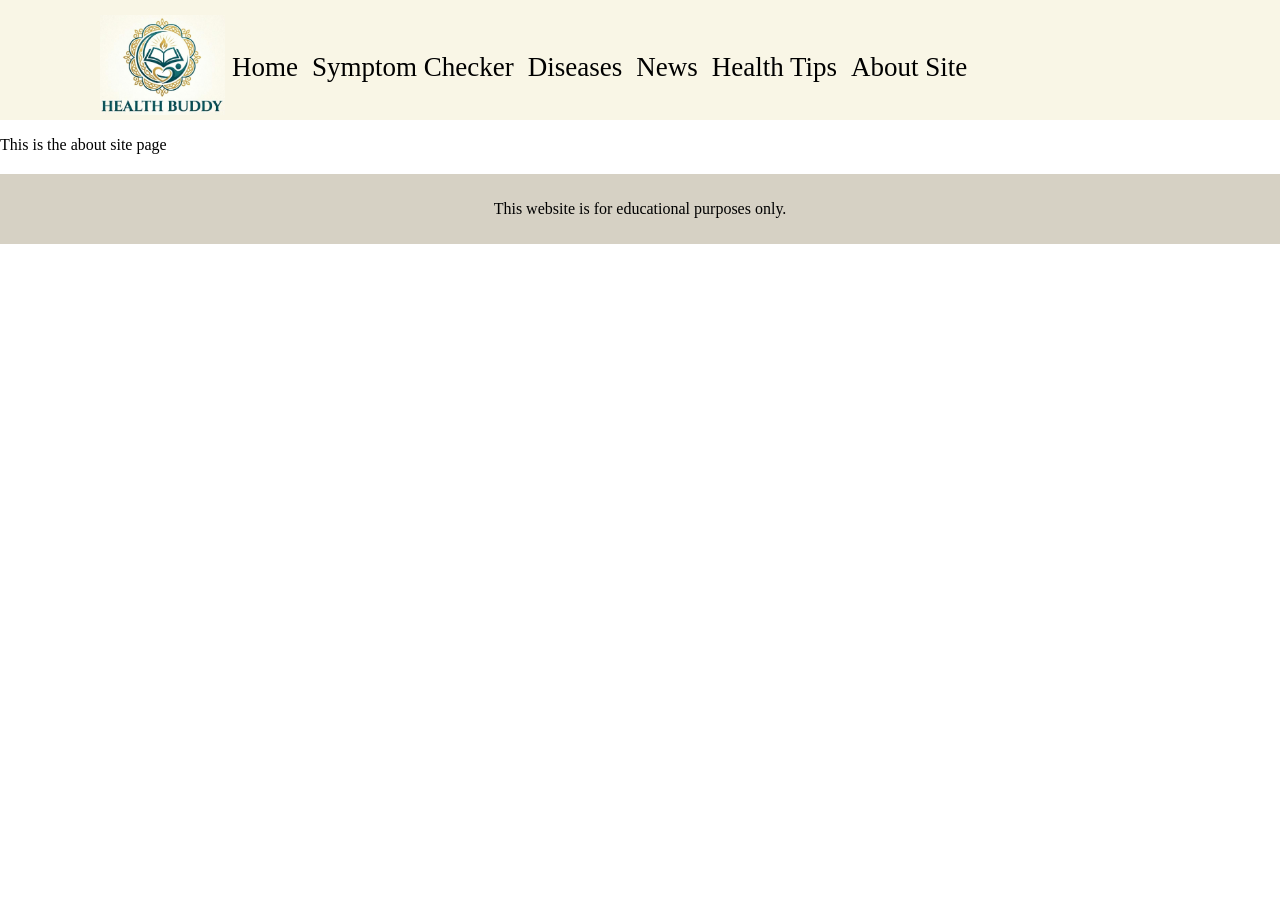
==== about-site-page.html @ 5f549ce2 "Added about site page" ====
<!DOCTYPE html>
<html lang="en">
<head>
    <meta charset="UTF-8">
    <meta name="viewport" content="width=device-width, initial-scale=1.0">
    <title>About Site</title>
    <link rel="stylesheet" href="style.css">
</head>
<body>
    <div id="navbar"></div>
    <p>This is the about site page</p>
    <div id="footer"></div>
    
    <script src="navbar.js"></script>
    <script src="footer.js"></script>
</body>
</html>
---- style.css ----
body{
    margin: 0;
}

.header{
    height: 110px;
    background-color: #f9f6e6;
    padding-top: 10px;
    padding-left: clamp(0px, 9%, 100px);
    display: flex;
    align-items: center;
}
.logo{
    width: 125px;
    height: 100px;
}
.menu-button{
    background-color: #f9f6e6;
    border: none;
    color: black;
    text-decoration: none;
    width: auto;
    font-size: 27px;
    margin-top: 5px;
    margin-left: 7px;
    margin-right: 7px;
    display: inline-block;
}
.menu-button:hover{
    background-color: #e1ddc3;
}

.footer {
  text-align: center;
  padding: 10px;
  background: #d6d1c4;
  margin-top: 20px;
}

.container {
  max-width: 1200px;
  margin: auto;
  padding: 20px;
}

/* Search Tips*/
input {
  width: 250px;
  padding: 8px;
  border-radius: 10px;
}

/* Tips layout */
.tip-card {
  display: flex;
  background: white;
  margin-top: 20px;
  padding: 15px;
  border-radius: 10px;
}

.tip-card img {
  width: 150px;
  border-radius: 10px;
  margin-right: 20px;
}
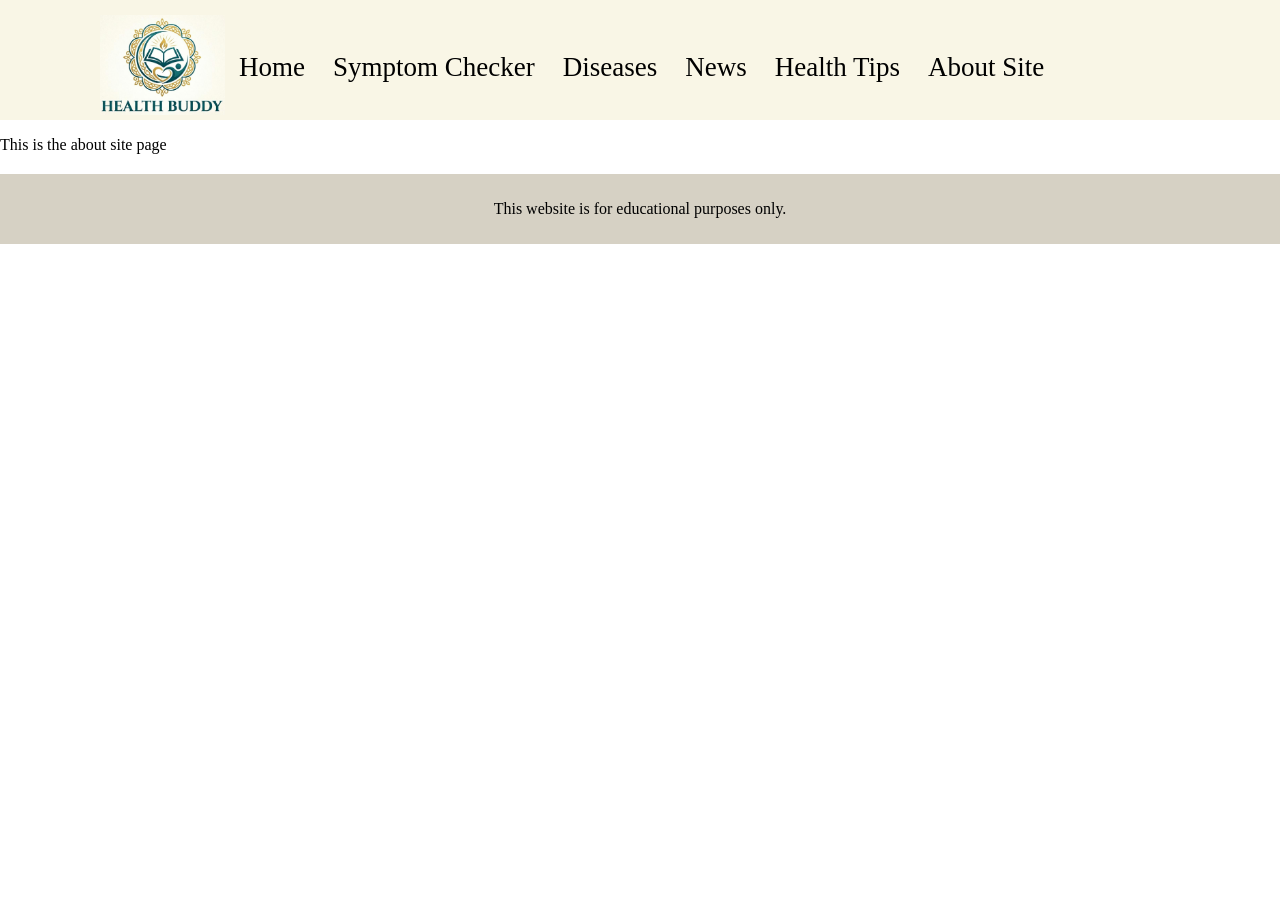
==== commit e416039c: "Rearrange all file to a folder" ====
--- a/about-site-page.html
+++ b/about-site-page.html
@@ -4,14 +4,14 @@
     <meta charset="UTF-8">
     <meta name="viewport" content="width=device-width, initial-scale=1.0">
     <title>About Site</title>
-    <link rel="stylesheet" href="style.css">
+    <link rel="stylesheet" href="CSS/style.css">
 </head>
 <body>
     <div id="navbar"></div>
     <p>This is the about site page</p>
     <div id="footer"></div>
     
-    <script src="navbar.js"></script>
-    <script src="footer.js"></script>
+    <script src="JS/navbar.js"></script>
+    <script src="JS/footer.js"></script>
 </body>
 </html>
--- a/CSS/style.css
+++ b/CSS/style.css
@@ -0,0 +1,86 @@
+body{
+    margin: 0;
+}
+
+.header{
+    height: 110px;
+    background-color: #f9f6e6;
+    padding-top: 10px;
+    padding-left: clamp(0px, 9%, 100px);
+    display: flex;
+    align-items: center;
+}
+.logo{
+    width: 125px;
+    height: 100px;
+}
+.menu-button{
+    background-color: #f9f6e6;
+    border: none;
+    color: black;
+    text-decoration: none;
+    width: auto;
+    font-size: 27px;
+    margin-top: 5px;
+    margin-left: 14px;
+    margin-right: 14px;
+    display: inline-block;
+}
+.menu-button:hover{
+    background-color: #e1ddc3;
+}
+
+.footer {
+  text-align: center;
+  padding: 10px;
+  background: #d6d1c4;
+  margin-top: 20px;
+}
+
+.container {
+  max-width: 1200px;
+  margin: auto;
+  padding: 20px;
+}
+
+/* Search Tips*/
+input {
+  width: 250px;
+  padding: 8px;
+  border-radius: 10px;
+}
+
+/* Tips layout */
+.tip-card {
+  display: flex;
+  background: white;
+  margin-top: 20px;
+  padding: 15px;
+  border-radius: 10px;
+}
+
+.tip-card img {
+  width: 150px;
+  border-radius: 10px;
+  margin-right: 20px;
+}
+
+.no-result {
+  text-align: center;
+  font-size: 18px;
+  margin-top: 20px;
+  color: red;
+}
+
+#result-count {
+  margin-top: 10px;
+  font-weight: bold;
+  color: #333;
+}
+
+#loading {
+  font-size: 18px;
+  text-align: center;
+  margin-top: 20px;
+  color: #555;
+}
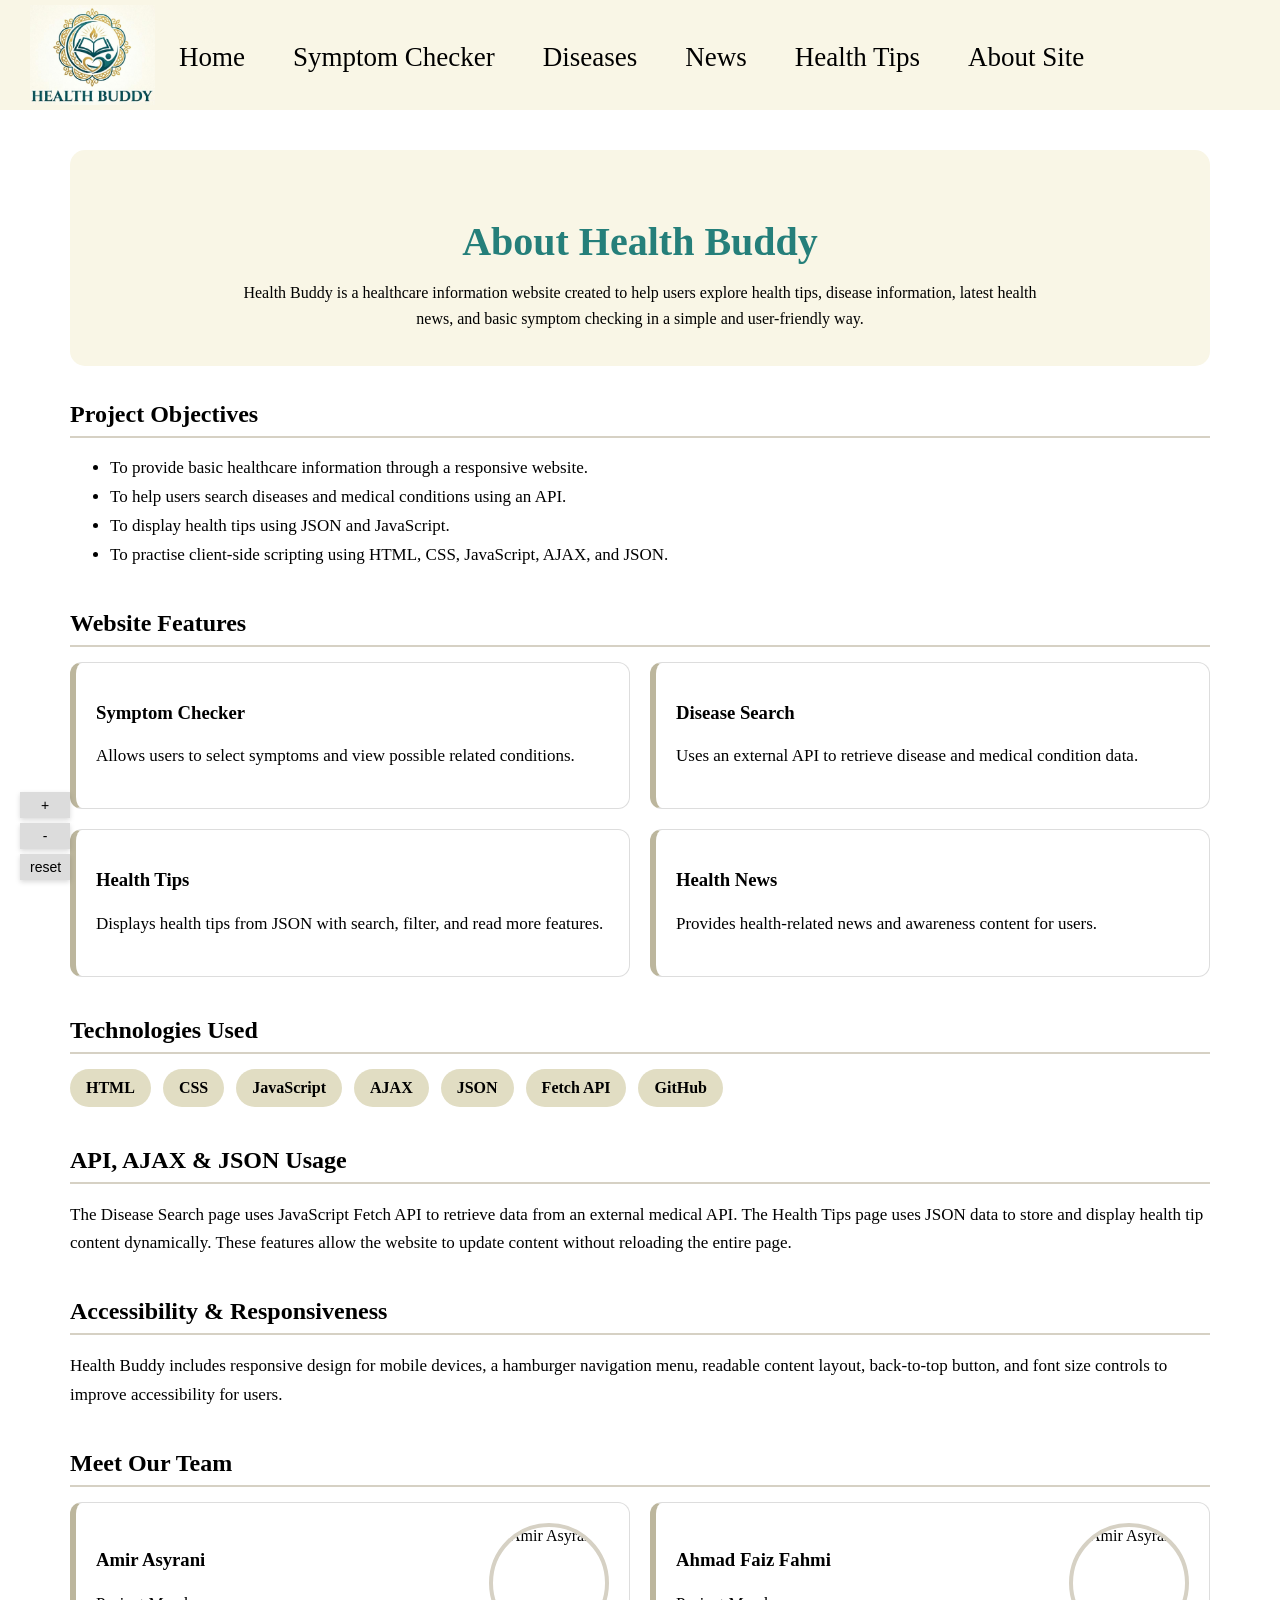
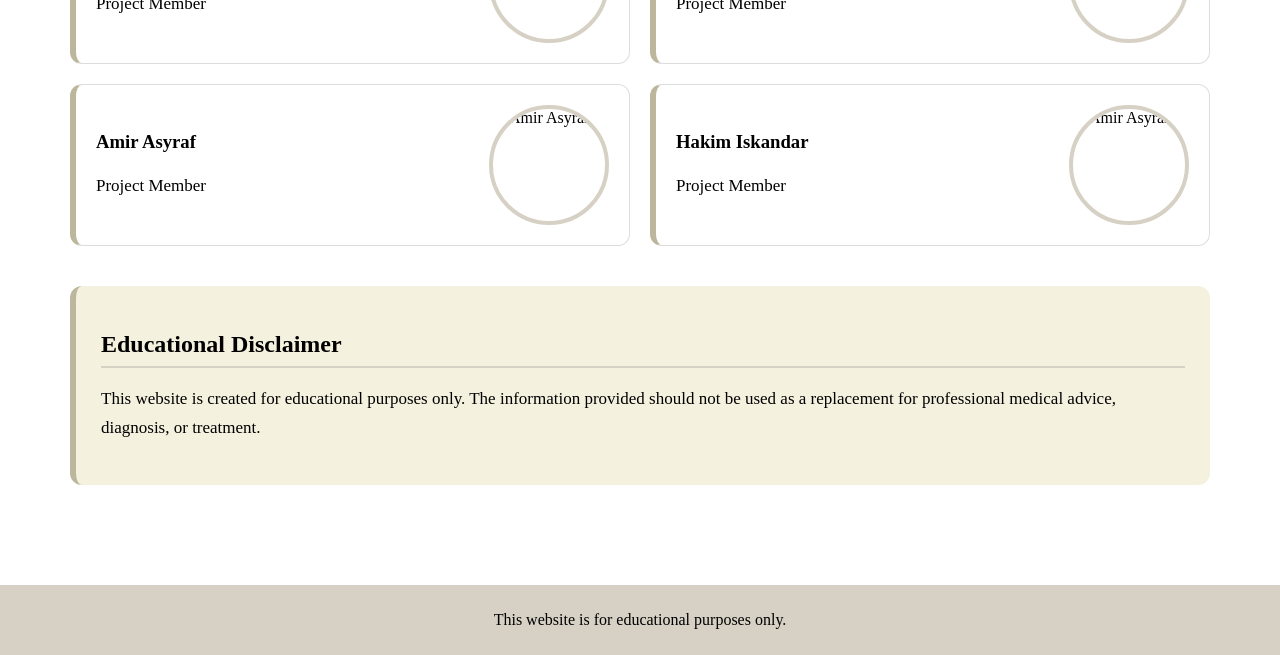
==== commit b07c74ad: "Completing the About Site Page" ====
--- a/about-site-page.html
+++ b/about-site-page.html
@@ -1,17 +1,185 @@
 <!DOCTYPE html>
 <html lang="en">
 <head>
-    <meta charset="UTF-8">
-    <meta name="viewport" content="width=device-width, initial-scale=1.0">
-    <title>About Site</title>
-    <link rel="stylesheet" href="CSS/style.css">
+  <meta charset="UTF-8">
+  <meta name="viewport" content="width=device-width, initial-scale=1.0">
+  <title>About Site</title>
+
+  <link rel="stylesheet" href="CSS/style.css">
+  <link rel="stylesheet" href="CSS/about-site-style.css">
 </head>
 <body>
-    <div id="navbar"></div>
-    <p>This is the about site page</p>
-    <div id="footer"></div>
-    
-    <script src="JS/navbar.js"></script>
-    <script src="JS/footer.js"></script>
+
+  <div id="navbar"></div>
+
+  <main class="about-container">
+
+    <section class="about-hero">
+      <h1>About Health Buddy</h1>
+      <p>
+        Health Buddy is a healthcare information website created to help users
+        explore health tips, disease information, latest health news, and basic
+        symptom checking in a simple and user-friendly way.
+      </p>
+    </section>
+
+    <section class="about-section">
+      <h2>Project Objectives</h2>
+
+      <ul>
+        <li>To provide basic healthcare information through a responsive website.</li>
+        <li>To help users search diseases and medical conditions using an API.</li>
+        <li>To display health tips using JSON and JavaScript.</li>
+        <li>To practise client-side scripting using HTML, CSS, JavaScript, AJAX, and JSON.</li>
+      </ul>
+    </section>
+
+    <section class="about-section">
+      <h2>Website Features</h2>
+
+      <div class="feature-grid">
+
+        <div class="feature-card">
+          <h3>Symptom Checker</h3>
+          <p>Allows users to select symptoms and view possible related conditions.</p>
+        </div>
+
+        <div class="feature-card">
+          <h3>Disease Search</h3>
+          <p>Uses an external API to retrieve disease and medical condition data.</p>
+        </div>
+
+        <div class="feature-card">
+          <h3>Health Tips</h3>
+          <p>Displays health tips from JSON with search, filter, and read more features.</p>
+        </div>
+
+        <div class="feature-card">
+          <h3>Health News</h3>
+          <p>Provides health-related news and awareness content for users.</p>
+        </div>
+
+      </div>
+    </section>
+
+    <section class="about-section">
+      <h2>Technologies Used</h2>
+
+      <div class="tech-list">
+        <span>HTML</span>
+        <span>CSS</span>
+        <span>JavaScript</span>
+        <span>AJAX</span>
+        <span>JSON</span>
+        <span>Fetch API</span>
+        <span>GitHub</span>
+      </div>
+    </section>
+
+    <section class="about-section">
+      <h2>API, AJAX & JSON Usage</h2>
+
+      <p>
+        The Disease Search page uses JavaScript Fetch API to retrieve data from
+        an external medical API. The Health Tips page uses JSON data to store
+        and display health tip content dynamically. These features allow the
+        website to update content without reloading the entire page.
+      </p>
+    </section>
+
+    <section class="about-section">
+      <h2>Accessibility & Responsiveness</h2>
+
+      <p>
+        Health Buddy includes responsive design for mobile devices, a hamburger
+        navigation menu, readable content layout, back-to-top button, and font
+        size controls to improve accessibility for users.
+      </p>
+    </section>
+
+    <section class="about-section">
+      <h2>Meet Our Team</h2>
+
+      <div class="team-grid">
+
+        <div class="team-card">
+            <div class="team-info">
+                <h3>Amir Asyrani</h3>
+                <p>Project Member</p>
+            </div>
+
+            <img
+                src="assets/amir.jpg"
+                alt="Amir Asyrani"
+                class="team-image"
+            >
+        </div>
+
+        <div class="team-card">
+            <div class="team-info">
+                <h3>Ahmad Faiz Fahmi</h3>
+                <p>Project Member</p>
+            </div>
+
+            <img
+                src="assets/amir.jpg"
+                alt="Amir Asyrani"
+                class="team-image"
+            >
+        </div>
+
+        <div class="team-card">
+            <div class="team-info">
+                <h3>Amir Asyraf</h3>
+                <p>Project Member</p>
+            </div>
+
+            <img
+                src="assets/amir.jpg"
+                alt="Amir Asyrani"
+                class="team-image"
+            >
+        </div>
+
+        <div class="team-card">
+            <div class="team-info">
+                <h3>Hakim Iskandar</h3>
+                <p>Project Member</p>
+            </div>
+
+            <img
+                src="assets/amir.jpg"
+                alt="Amir Asyrani"
+                class="team-image"
+            >
+        </div>
+
+      </div>
+    </section>
+
+    <section class="about-section disclaimer-box">
+      <h2>Educational Disclaimer</h2>
+
+      <p>
+        This website is created for educational purposes only. The information
+        provided should not be used as a replacement for professional medical
+        advice, diagnosis, or treatment.
+      </p>
+    </section>
+
+  </main>
+
+  <div id="font-size-controls"></div>
+
+  <button id="backToTopBtn">↑ Top</button>
+
+  <div id="footer"></div>
+
+  <script src="JS/navbar.js"></script>
+  <script src="JS/footer.js"></script>
+  <script src="JS/font-size-loader.js"></script>
+  <script src="JS/font-size.js"></script>
+  <script src="JS/back-to-top.js"></script>
+
 </body>
 </html>
--- a/CSS/style.css
+++ b/CSS/style.css
@@ -1,19 +1,45 @@
+* {
+    box-sizing: border-box;
+}
+
 body{
     margin: 0;
-}
+    display: flex;
+    flex-direction: column;
+    min-height: 100vh;
+    overflow-x: hidden;
+}
+
+main {
+    flex: 1;
+}
+
+/* =========================
+   HEADER / NAVBAR
+========================= */
 
 .header{
     height: 110px;
     background-color: #f9f6e6;
-    padding-top: 10px;
-    padding-left: clamp(0px, 9%, 100px);
+    padding: 10px 30px;
     display: flex;
     align-items: center;
-}
+    position: relative;
+    width: 100%;
+}
+
 .logo{
     width: 125px;
     height: 100px;
 }
+
+/* Navigation Menu */
+.nav-menu{
+    display: flex;
+    align-items: center;
+}
+
+/* Navigation Button */
 .menu-button{
     background-color: #f9f6e6;
     border: none;
@@ -24,63 +50,220 @@
     margin-top: 5px;
     margin-left: 14px;
     margin-right: 14px;
+    padding: 8px 10px;
     display: inline-block;
 }
+
 .menu-button:hover{
     background-color: #e1ddc3;
 }
 
+/* Hamburger Button */
+.hamburger-btn{
+    display: none;
+    margin-left: auto;
+    background: none;
+    border: none;
+    font-size: 38px;
+    cursor: pointer;
+}
+
+/* =========================
+   FOOTER
+========================= */
+
 .footer {
-  text-align: center;
-  padding: 10px;
-  background: #d6d1c4;
-  margin-top: 20px;
-}
-
-.container {
-  max-width: 1200px;
-  margin: auto;
-  padding: 20px;
-}
-
-/* Search Tips*/
-input {
-  width: 250px;
-  padding: 8px;
-  border-radius: 10px;
-}
-
-/* Tips layout */
-.tip-card {
-  display: flex;
-  background: white;
-  margin-top: 20px;
-  padding: 15px;
-  border-radius: 10px;
-}
-
-.tip-card img {
-  width: 150px;
-  border-radius: 10px;
-  margin-right: 20px;
-}
-
-.no-result {
-  text-align: center;
-  font-size: 18px;
-  margin-top: 20px;
-  color: red;
-}
-
-#result-count {
-  margin-top: 10px;
-  font-weight: bold;
-  color: #333;
-}
-
-#loading {
-  font-size: 18px;
-  text-align: center;
-  margin-top: 20px;
-  color: #555;
+    text-align: center;
+    padding: 10px;
+    background: #d6d1c4;
+    margin-top: 20px;
+}
+
+
+/* =========================
+   SMOOTH SCROLL
+========================= */
+
+html {
+    scroll-behavior: smooth;
+}
+
+/* =========================
+   BACK TO TOP BUTTON
+========================= */
+
+#backToTopBtn {
+    position: fixed;
+    bottom: 30px;
+    right: 30px;
+    padding: 12px 18px;
+    border: none;
+    border-radius: 50px;
+    background-color: #d6d1c4;
+    color: black;
+    font-size: 16px;
+    font-weight: bold;
+    cursor: pointer;
+    display: none;
+    box-shadow: 0 4px 10px rgba(0,0,0,0.2);
+    transition: 0.3s;
+}
+
+#backToTopBtn:hover {
+    background-color: #bcb69d;
+}
+
+/* =========================
+   FONT CONTROLS
+========================= */
+
+/* Container holding buttons */
+.font-controls {
+    position: fixed;
+    bottom: 20px;
+    left: 20px;
+    display: flex;
+    flex-direction: column;
+    gap: 5px;
+    z-index: 99999;
+}
+
+/* Font buttons */
+.font-controls button {
+    background-color: #dcdcdc;
+    border: none;
+    padding: 5px 10px;
+    font-size: 14px;
+    color: black;
+    cursor: pointer;
+    text-align: center;
+    width: 50px;
+    font-family: sans-serif;
+    box-shadow: 0 2px 5px rgba(0,0,0,0.15);
+}
+
+/* Hover */
+.font-controls button:hover {
+    background-color: #c0c0c0;
+}
+
+/* =========================
+   MOBILE RESPONSIVE NAVBAR
+========================= */
+
+@media (max-width: 768px){
+
+    body {
+        overflow-x: hidden;
+    }
+
+    .header{
+        height: 80px;
+        padding-left: 15px;
+        padding-right: 15px;
+        justify-content: space-between;
+    }
+
+    .logo{
+        width: 70px;
+        height: 60px;
+    }
+
+    /* Show hamburger */
+    .hamburger-btn{
+        display: block;
+    }
+
+    /* Hide menu initially */
+    .nav-menu{
+        display: none;
+        position: absolute;
+        top: 80px;
+        left: 0;
+        width: 100%;
+        background-color: white;
+        flex-direction: column;
+        align-items: stretch;
+        z-index: 999;
+        border-top: 1px solid #ddd;
+    }
+
+    /* Show menu when active */
+    .nav-menu.active{
+        display: flex;
+    }
+
+    /* Mobile menu buttons */
+    .menu-button{
+        font-size: 22px;
+        margin: 0;
+        padding: 25px 30px;
+        border-bottom: 1px solid #ddd;
+        background-color: white;
+    }
+
+    .menu-button:hover{
+        background-color: #f9f6e6;
+    }
+
+    main,
+    .container,
+    .disease-container {
+        width: 100%;
+        max-width: 100%;
+        box-sizing: border-box;
+        padding: 30px 20px;
+    }
+
+    img {
+        max-width: 100%;
+    }
+
+    h1 {
+        font-size: 32px;
+        line-height: 1.2;
+    }
+
+    h2 {
+        font-size: 26px;
+    }
+
+    p {
+        font-size: 16px;
+        line-height: 1.5;
+    }
+
+    input {
+        max-width: 100%;
+        box-sizing: border-box;
+    }
+
+    #backToTopBtn {
+        bottom: 20px;
+        right: 20px;
+        padding: 10px 14px;
+        font-size: 14px;
+    }
+
+    .font-controls {
+        display: flex;
+
+        position: fixed;
+        bottom: 80px;
+        left: 15px;
+
+        flex-direction: row;
+        gap: 8px;
+
+        z-index: 99999;
+    }
+
+    .font-controls button {
+        width: auto;
+        min-width: 45px;
+        padding: 8px 10px;
+        font-size: 13px;
+        border-radius: 8px;
+    }
+
 }
--- a/CSS/about-site-style.css
+++ b/CSS/about-site-style.css
@@ -0,0 +1,135 @@
+.about-container {
+  max-width: 1200px;
+  margin: auto;
+  padding: 40px 30px;
+}
+
+.about-hero {
+  background-color: #f9f6e6;
+  padding: 35px;
+  border-radius: 15px;
+  text-align: center;
+  margin-bottom: 35px;
+}
+
+.about-hero h1 {
+  color: #257f7a;
+  font-size: 40px;
+  margin-bottom: 15px;
+}
+
+.about-hero p {
+  max-width: 800px;
+  margin: auto;
+  line-height: 1.6;
+}
+
+.about-section {
+  margin-bottom: 40px;
+}
+
+.about-section h2 {
+  margin-bottom: 15px;
+  border-bottom: 2px solid #d6d1c4;
+  padding-bottom: 8px;
+}
+
+.about-section p,
+.about-section li {
+  line-height: 1.7;
+  font-size: 17px;
+}
+
+.feature-grid,
+.team-grid {
+  display: grid;
+  grid-template-columns: repeat(2, 1fr);
+  gap: 20px;
+}
+
+.feature-card,
+.team-card {
+  background-color: white;
+  border: 1px solid #ddd;
+  border-left: 6px solid #bcb69d;
+  padding: 20px;
+  border-radius: 12px;
+  transition: 0.3s;
+}
+
+.feature-card:hover,
+.team-card:hover {
+  transform: translateY(-5px);
+  box-shadow: 0 5px 15px rgba(0,0,0,0.1);
+}
+
+.team-card {
+  display: flex;
+  justify-content: space-between;
+  align-items: center;
+  gap: 20px;
+}
+
+.team-info {
+  flex: 1;
+}
+
+.team-image {
+  width: 120px;
+  height: 120px;
+  object-fit: cover;
+  border-radius: 50%;
+  border: 4px solid #d6d1c4;
+}
+
+.tech-list {
+  display: flex;
+  flex-wrap: wrap;
+  gap: 12px;
+}
+
+.tech-list span {
+  background-color: #e1ddc3;
+  padding: 10px 16px;
+  border-radius: 20px;
+  font-weight: bold;
+}
+
+.disclaimer-box {
+  background-color: #f5f1df;
+  padding: 25px;
+  border-left: 6px solid #bcb69d;
+  border-radius: 12px;
+}
+
+/* Mobile Responsive */
+@media (max-width: 768px) {
+
+  .about-container {
+    padding: 30px 20px;
+  }
+
+  .about-hero h1 {
+    font-size: 32px;
+  }
+
+  .feature-grid,
+  .team-grid {
+    grid-template-columns: 1fr;
+  }
+
+  .team-card {
+    flex-direction: column;
+    text-align: center;
+  }
+
+  .team-image {
+    width: 100px;
+    height: 100px;
+  }
+
+  .about-section p,
+  .about-section li {
+    font-size: 16px;
+  }
+}
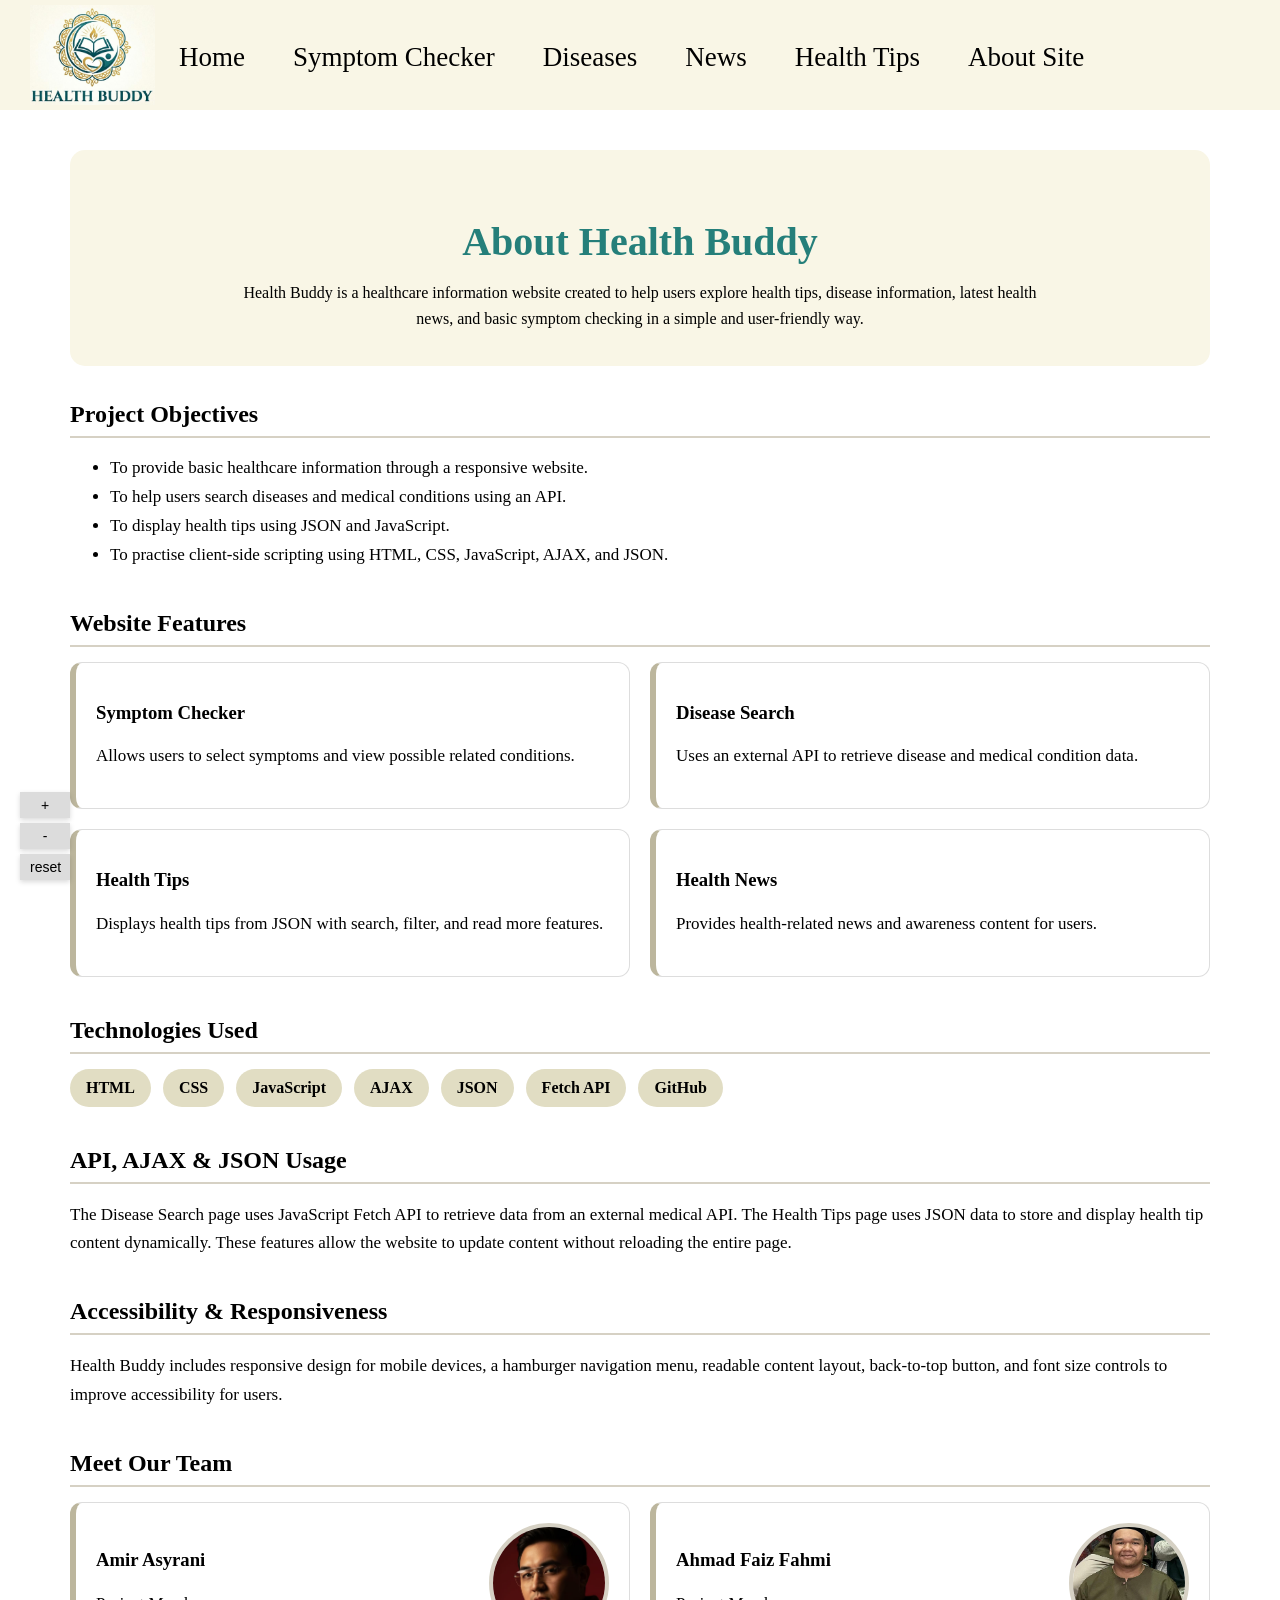
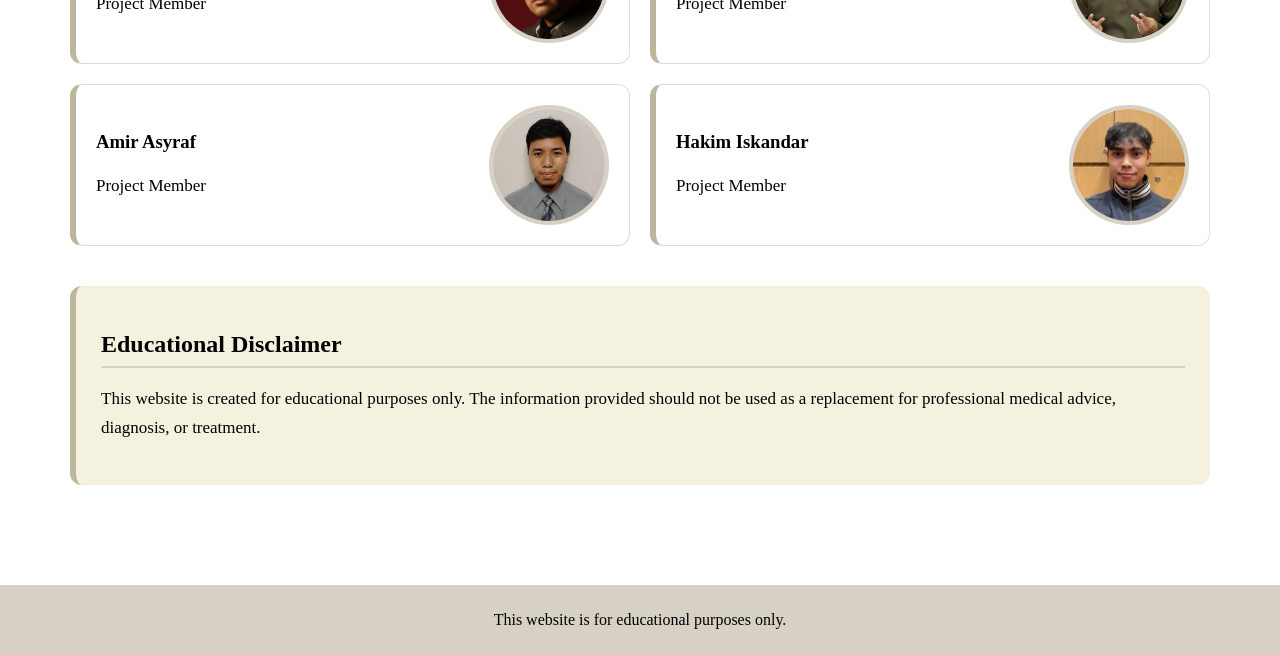
==== commit 0b4656d9: "Add Picture for every member" ====
--- a/about-site-page.html
+++ b/about-site-page.html
@@ -109,7 +109,7 @@
             </div>
 
             <img
-                src="assets/amir.jpg"
+                src="assets/AmirAsyrani2.jpeg"
                 alt="Amir Asyrani"
                 class="team-image"
             >
@@ -122,8 +122,8 @@
             </div>
 
             <img
-                src="assets/amir.jpg"
-                alt="Amir Asyrani"
+                src="assets/FaizFahmi.jpeg"
+                alt="Faiz Fahmi"
                 class="team-image"
             >
         </div>
@@ -135,8 +135,8 @@
             </div>
 
             <img
-                src="assets/amir.jpg"
-                alt="Amir Asyrani"
+                src="assets/AmirAsyraf.jpeg"
+                alt="Amir Asyraf"
                 class="team-image"
             >
         </div>
@@ -148,8 +148,8 @@
             </div>
 
             <img
-                src="assets/amir.jpg"
-                alt="Amir Asyrani"
+                src="assets/HakimIskandar.jpeg"
+                alt="Hakim Iskandar"
                 class="team-image"
             >
         </div>
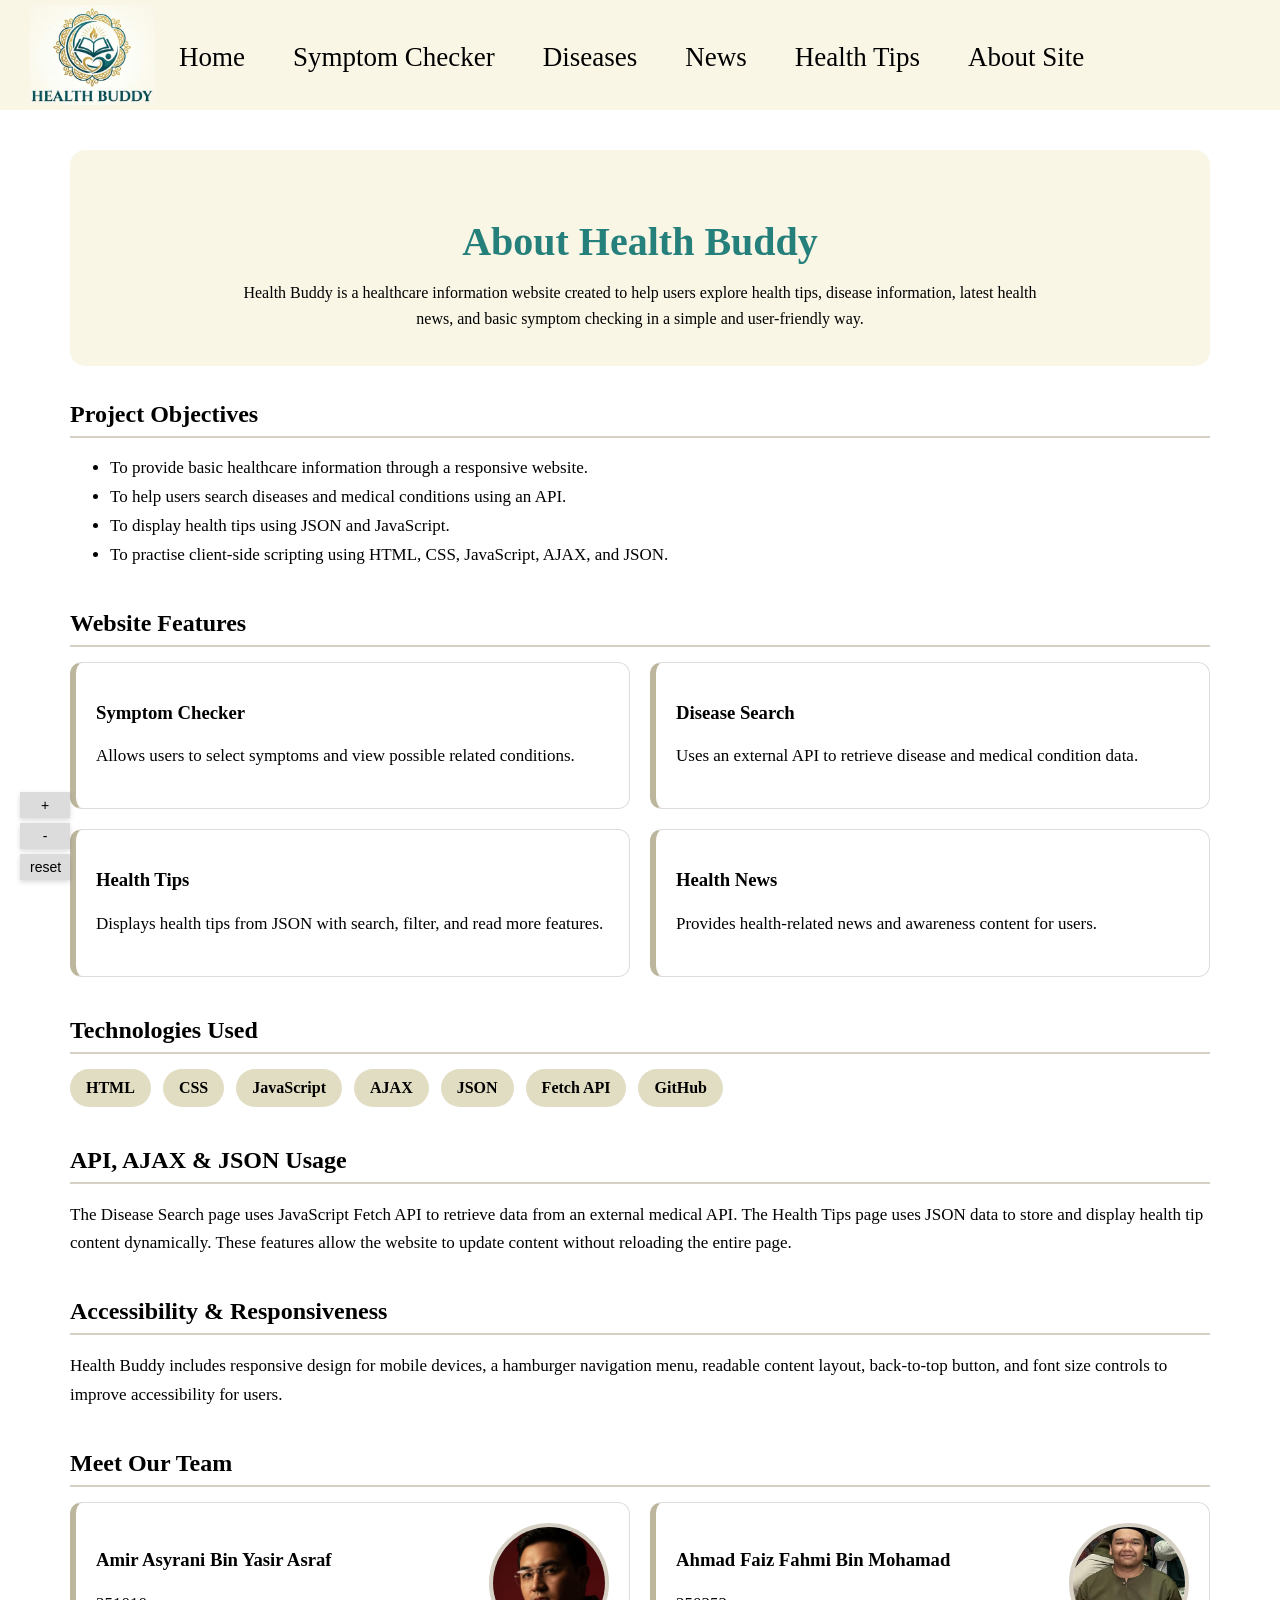
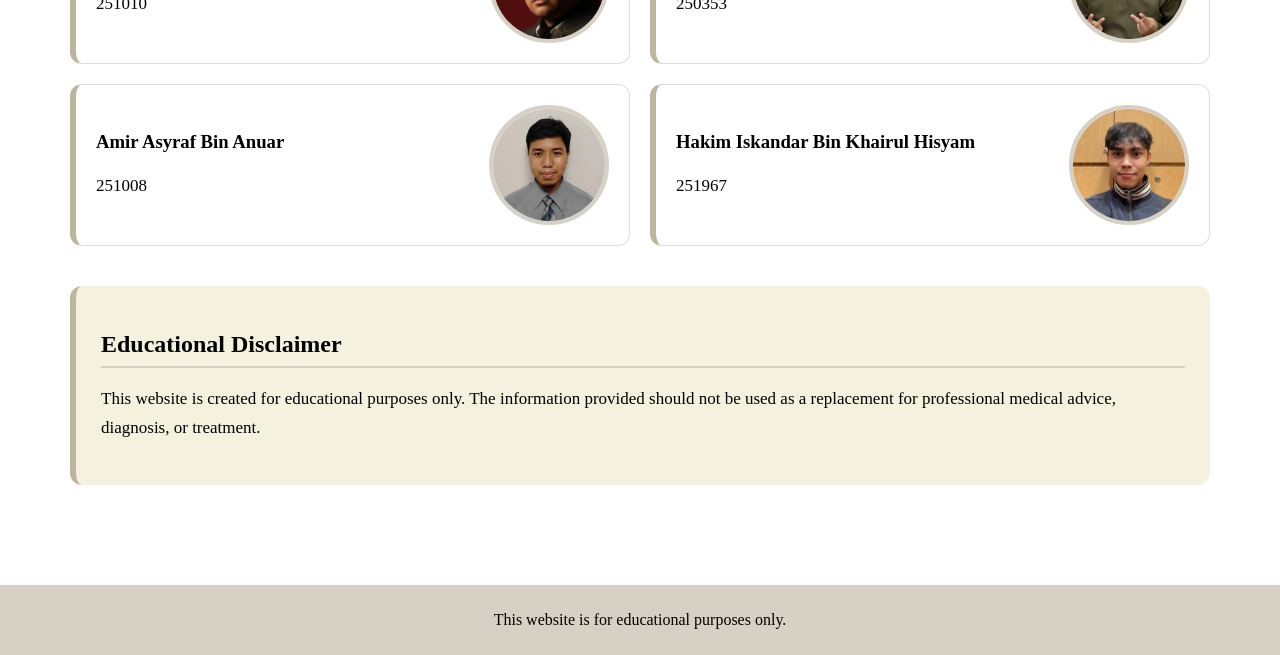
==== commit e6f237ce: "Paste an Image of each member" ====
--- a/about-site-page.html
+++ b/about-site-page.html
@@ -104,8 +104,8 @@
 
         <div class="team-card">
             <div class="team-info">
-                <h3>Amir Asyrani</h3>
-                <p>Project Member</p>
+                <h3>Amir Asyrani Bin Yasir Asraf</h3>
+                <p>251010</p>
             </div>
 
             <img
@@ -117,8 +117,8 @@
 
         <div class="team-card">
             <div class="team-info">
-                <h3>Ahmad Faiz Fahmi</h3>
-                <p>Project Member</p>
+                <h3>Ahmad Faiz Fahmi Bin Mohamad</h3>
+                <p>250353</p>
             </div>
 
             <img
@@ -130,8 +130,8 @@
 
         <div class="team-card">
             <div class="team-info">
-                <h3>Amir Asyraf</h3>
-                <p>Project Member</p>
+                <h3>Amir Asyraf Bin Anuar</h3>
+                <p>251008</p>
             </div>
 
             <img
@@ -143,8 +143,8 @@
 
         <div class="team-card">
             <div class="team-info">
-                <h3>Hakim Iskandar</h3>
-                <p>Project Member</p>
+                <h3>Hakim Iskandar Bin Khairul Hisyam</h3>
+                <p>251967</p>
             </div>
 
             <img
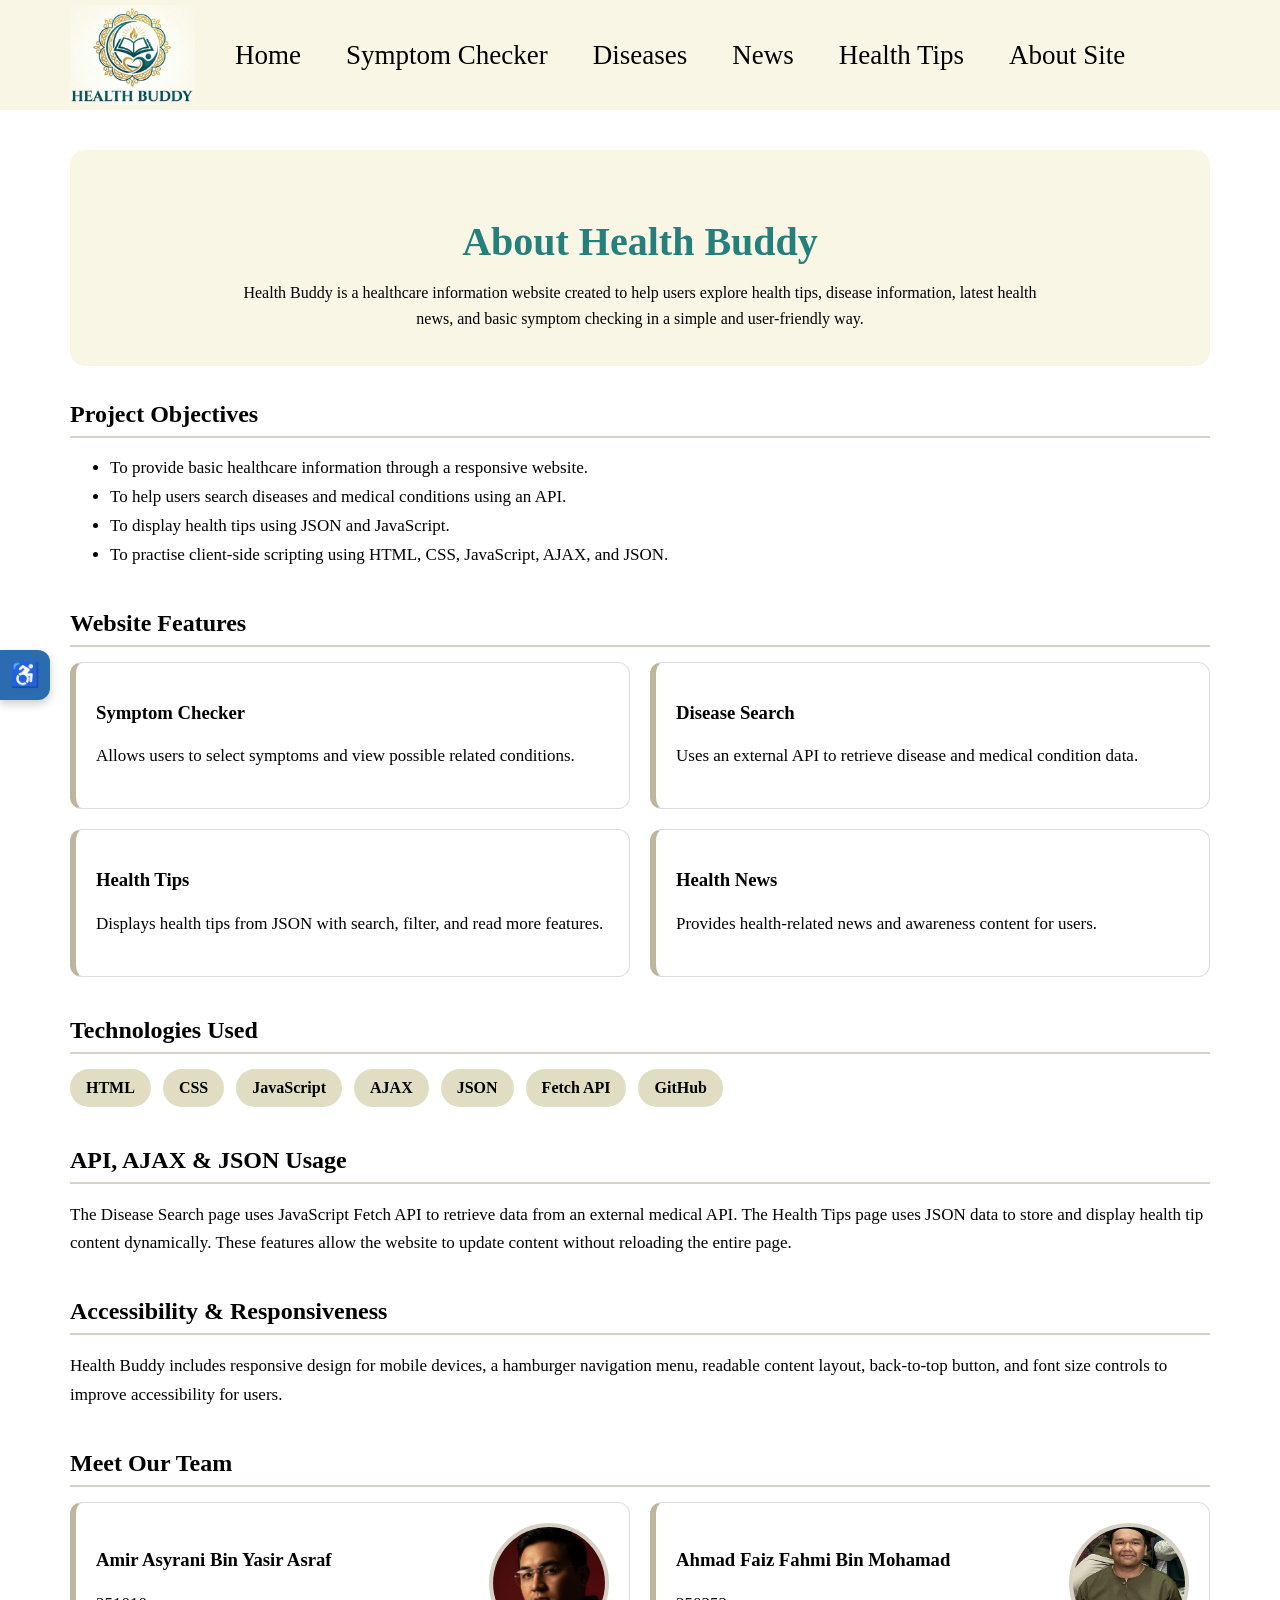
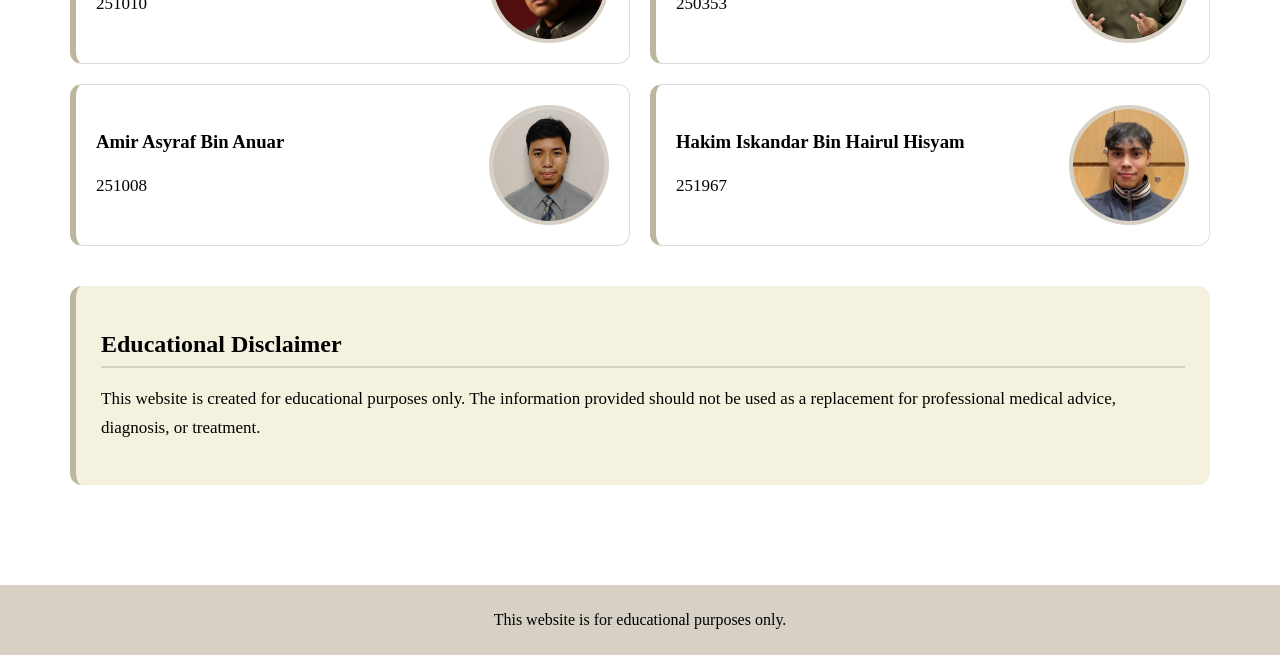
==== commit 3c9ac562: "Add Sorting Function" ====
--- a/about-site-page.html
+++ b/about-site-page.html
@@ -143,7 +143,7 @@
 
         <div class="team-card">
             <div class="team-info">
-                <h3>Hakim Iskandar Bin Khairul Hisyam</h3>
+                <h3>Hakim Iskandar Bin Hairul Hisyam</h3>
                 <p>251967</p>
             </div>
 
--- a/CSS/style.css
+++ b/CSS/style.css
@@ -18,48 +18,49 @@
    HEADER / NAVBAR
 ========================= */
 
-.header{
+.header {
     height: 110px;
     background-color: #f9f6e6;
+    width: 100%;
+
+    display: flex;
+    justify-content: center;
+    align-items: center;
+}
+
+.header-inner {
+    width: 100%;
+    max-width: 1200px;
+    display: flex;
+    align-items: center;
+    gap: 30px;
     padding: 10px 30px;
-    display: flex;
-    align-items: center;
-    position: relative;
-    width: 100%;
-}
-
-.logo{
+}
+
+.logo {
     width: 125px;
     height: 100px;
 }
 
-/* Navigation Menu */
-.nav-menu{
+.nav-menu {
     display: flex;
     align-items: center;
-}
-
-/* Navigation Button */
-.menu-button{
+    gap: 25px;
+}
+
+.menu-button {
     background-color: #f9f6e6;
-    border: none;
     color: black;
     text-decoration: none;
-    width: auto;
     font-size: 27px;
-    margin-top: 5px;
-    margin-left: 14px;
-    margin-right: 14px;
     padding: 8px 10px;
-    display: inline-block;
-}
-
-.menu-button:hover{
+}
+
+.menu-button:hover {
     background-color: #e1ddc3;
 }
 
-/* Hamburger Button */
-.hamburger-btn{
+.hamburger-btn {
     display: none;
     margin-left: auto;
     background: none;
@@ -114,37 +115,72 @@
 }
 
 /* =========================
-   FONT CONTROLS
-========================= */
-
-/* Container holding buttons */
+   ACCESSIBILITY BUTTON
+========================= */
+
+/* Main accessibility container */
 .font-controls {
     position: fixed;
-    bottom: 20px;
-    left: 20px;
-    display: flex;
+    left: 0;
+    top: 75%;
+    transform: translateY(-50%);
+    z-index: 99999;
+}
+
+/* Small blue accessibility icon */
+.accessibility-toggle {
+    width: 50px;
+    height: 50px;
+    border: none;
+    border-radius: 0 12px 12px 0;
+    background-color: #2b6cb0;
+    color: white;
+    font-size: 24px;
+    cursor: pointer;
+    box-shadow: 0 4px 10px rgba(0,0,0,0.2);
+}
+
+/* Hidden menu */
+.font-controls-buttons {
+    display: none;
     flex-direction: column;
-    gap: 5px;
-    z-index: 99999;
-}
-
-/* Font buttons */
-.font-controls button {
+    gap: 8px;
+    position: absolute;
+    left: 48px;
+    top: 0;
+    background: white;
+    padding: 12px;
+    border-radius: 0 12px 12px 12px;
+    box-shadow: 0 4px 15px rgba(0,0,0,0.2);
+}
+
+/* Keep menu open while hover/focus */
+.font-controls:hover,
+.font-controls:focus-within {
+    display: block;
+}
+
+.font-controls:hover .font-controls-buttons,
+.font-controls:focus-within .font-controls-buttons {
+    display: flex;
+}
+
+/* Accessibility menu buttons */
+.font-controls-buttons button {
+    background-color: #f1f1f1;
+    border: none;
+    padding: 10px 14px;
+    font-size: 14px;
+    cursor: pointer;
+    border-radius: 8px;
+    text-align: left;
+    min-width: 170px;
+    transition: 0.2s;
+}
+
+/* Hover effect */
+.font-controls-buttons button:hover {
     background-color: #dcdcdc;
-    border: none;
-    padding: 5px 10px;
-    font-size: 14px;
-    color: black;
-    cursor: pointer;
-    text-align: center;
-    width: 50px;
-    font-family: sans-serif;
-    box-shadow: 0 2px 5px rgba(0,0,0,0.15);
-}
-
-/* Hover */
-.font-controls button:hover {
-    background-color: #c0c0c0;
 }
 
 /* =========================
@@ -157,67 +193,95 @@
         overflow-x: hidden;
     }
 
-    .header{
+    /* Header */
+
+    .header {
         height: 80px;
-        padding-left: 15px;
-        padding-right: 15px;
+    }
+
+    .header-inner {
+        height: 80px;
+
+        padding: 8px 15px;
+
         justify-content: space-between;
     }
 
-    .logo{
+    .logo {
         width: 70px;
         height: 60px;
     }
 
     /* Show hamburger */
-    .hamburger-btn{
+
+    .hamburger-btn {
         display: block;
     }
 
-    /* Hide menu initially */
-    .nav-menu{
+    /* Mobile Menu */
+
+    .nav-menu {
         display: none;
+
         position: absolute;
+
         top: 80px;
         left: 0;
+
         width: 100%;
+
         background-color: white;
+
         flex-direction: column;
+
         align-items: stretch;
+
+        gap: 0;
+
         z-index: 999;
+
         border-top: 1px solid #ddd;
     }
 
-    /* Show menu when active */
-    .nav-menu.active{
+    .nav-menu.active {
         display: flex;
     }
 
-    /* Mobile menu buttons */
-    .menu-button{
+    /* Mobile Buttons */
+
+    .menu-button {
         font-size: 22px;
+
         margin: 0;
+
         padding: 25px 30px;
+
         border-bottom: 1px solid #ddd;
+
         background-color: white;
     }
 
-    .menu-button:hover{
+    .menu-button:hover {
         background-color: #f9f6e6;
     }
+
+    /* Main Layout */
 
     main,
     .container,
-    .disease-container {
+    .disease-container,
+    .symptom-container,
+    .about-container,
+    .news-container {
         width: 100%;
         max-width: 100%;
+
+        padding: 30px 20px;
+
         box-sizing: border-box;
-        padding: 30px 20px;
-    }
-
-    img {
-        max-width: 100%;
-    }
+    }
+
+    /* Typography */
 
     h1 {
         font-size: 32px;
@@ -233,37 +297,21 @@
         line-height: 1.5;
     }
 
+    /* Inputs */
+
     input {
         max-width: 100%;
         box-sizing: border-box;
     }
 
+    /* Back To Top */
+
     #backToTopBtn {
         bottom: 20px;
         right: 20px;
+
         padding: 10px 14px;
+
         font-size: 14px;
     }
-
-    .font-controls {
-        display: flex;
-
-        position: fixed;
-        bottom: 80px;
-        left: 15px;
-
-        flex-direction: row;
-        gap: 8px;
-
-        z-index: 99999;
-    }
-
-    .font-controls button {
-        width: auto;
-        min-width: 45px;
-        padding: 8px 10px;
-        font-size: 13px;
-        border-radius: 8px;
-    }
-
 }
